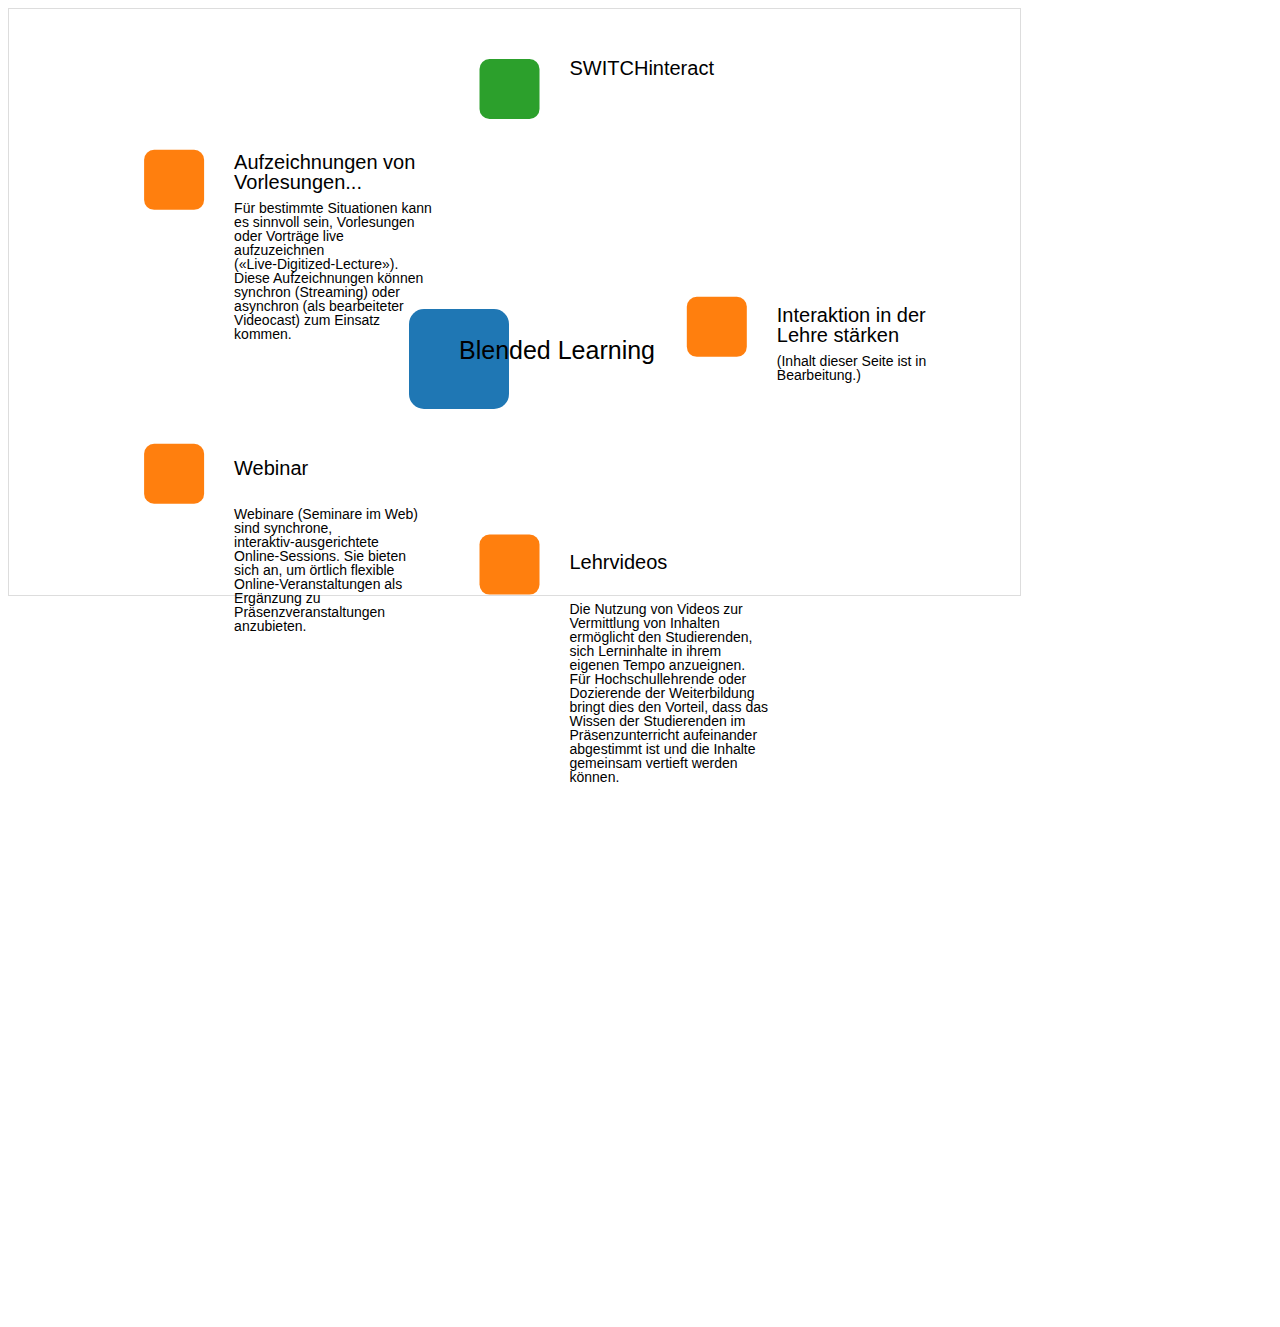
==== index2.html @ 986c409d "functionated version before prerelease1" ====
<!DOCTYPE html>
<meta charset="utf-8">

<head>

    <script type="text/javascript" src="lib/jquery-2.1.4.min.js" charset="utf-8"></script>
    <script type="text/javascript" src="lib/d3.v4.4.0.js" charset="utf-8"></script>
    <script type="text/javascript" src="main.js" charset="utf-8"></script>
    <link rel="stylesheet" href="style.css">
</head>
<body>
<title>
    Menu
</title>
<div id="mainBubble" style="height: 869px;">
</div>
</body>
---- style.css ----
#mainBubble {
    background: #fff;
    border: solid 1px #ddd;
    box-shadow: 0 0 4px rgba(0,0,0,0);
    font: 10px sans-serif;
    height: 800px;
    position: relative;
    width: 80%;
}

#mainBubble svg {
    left: 0;
    position: absolute;
    top: 0;
}

#mainBubble circle.topBubble {
    fill: #aaa;
    stroke: #666;
    stroke-width: 1.5px;
}
.subchildBubble {
    animation: float 6s ease-in-out infinite;
    animation-duration: 4s;
    animation-iteration-count: 2;

}

@keyframes float {
    0% {
        box-shadow: 0 5px 15px 0px rgba(0,0,0,0.6);
        transform: translatey(0px);
    }
    50% {
        box-shadow: 0 25px 15px 0px rgba(0,0,0,0.2);
        transform: translatey(-20px);
    }
    100% {
        box-shadow: 0 5px 15px 0px rgba(0,0,0,0.6);
        transform: translatey(0px);
    }
}
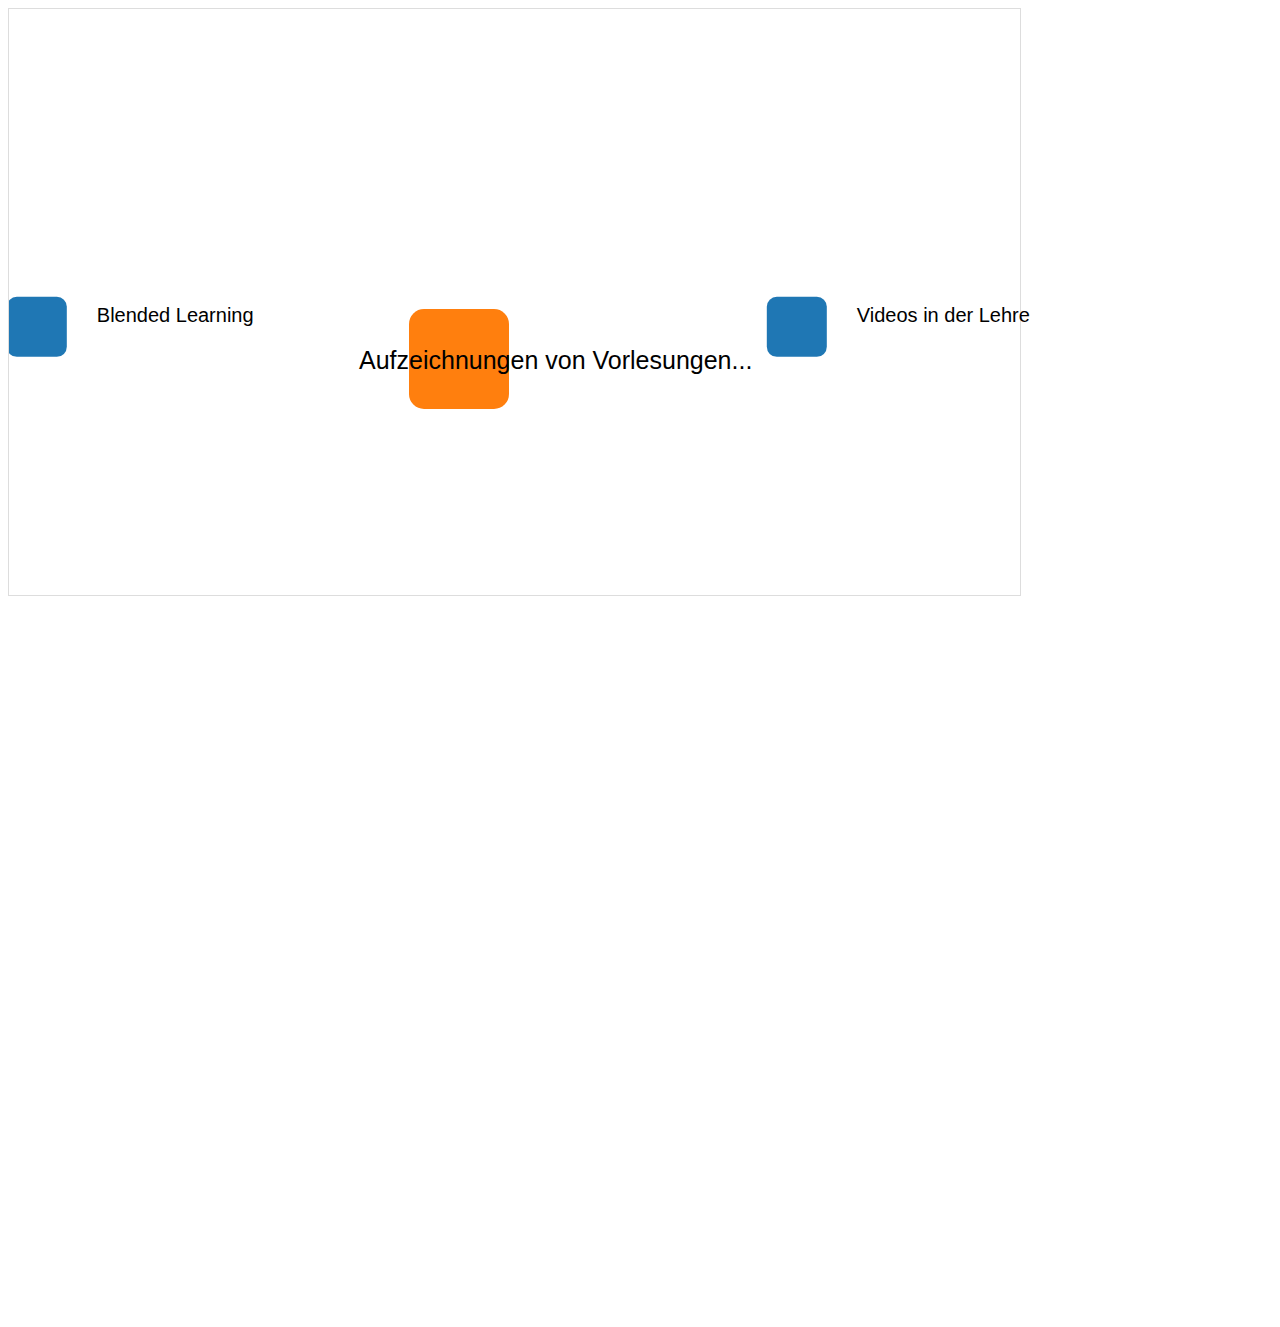
==== commit 24c4ef6d: "pre release" ====
--- a/index2.html
+++ b/index2.html
@@ -6,7 +6,7 @@
 
     <script type="text/javascript" src="lib/jquery-2.1.4.min.js" charset="utf-8"></script>
     <script type="text/javascript" src="lib/d3.v4.4.0.js" charset="utf-8"></script>
-    <script type="text/javascript" src="main.js" charset="utf-8"></script>
+    <script type="text/javascript" src="main2.js" charset="utf-8"></script>
     <link rel="stylesheet" href="style.css">
 </head>
 <body>
